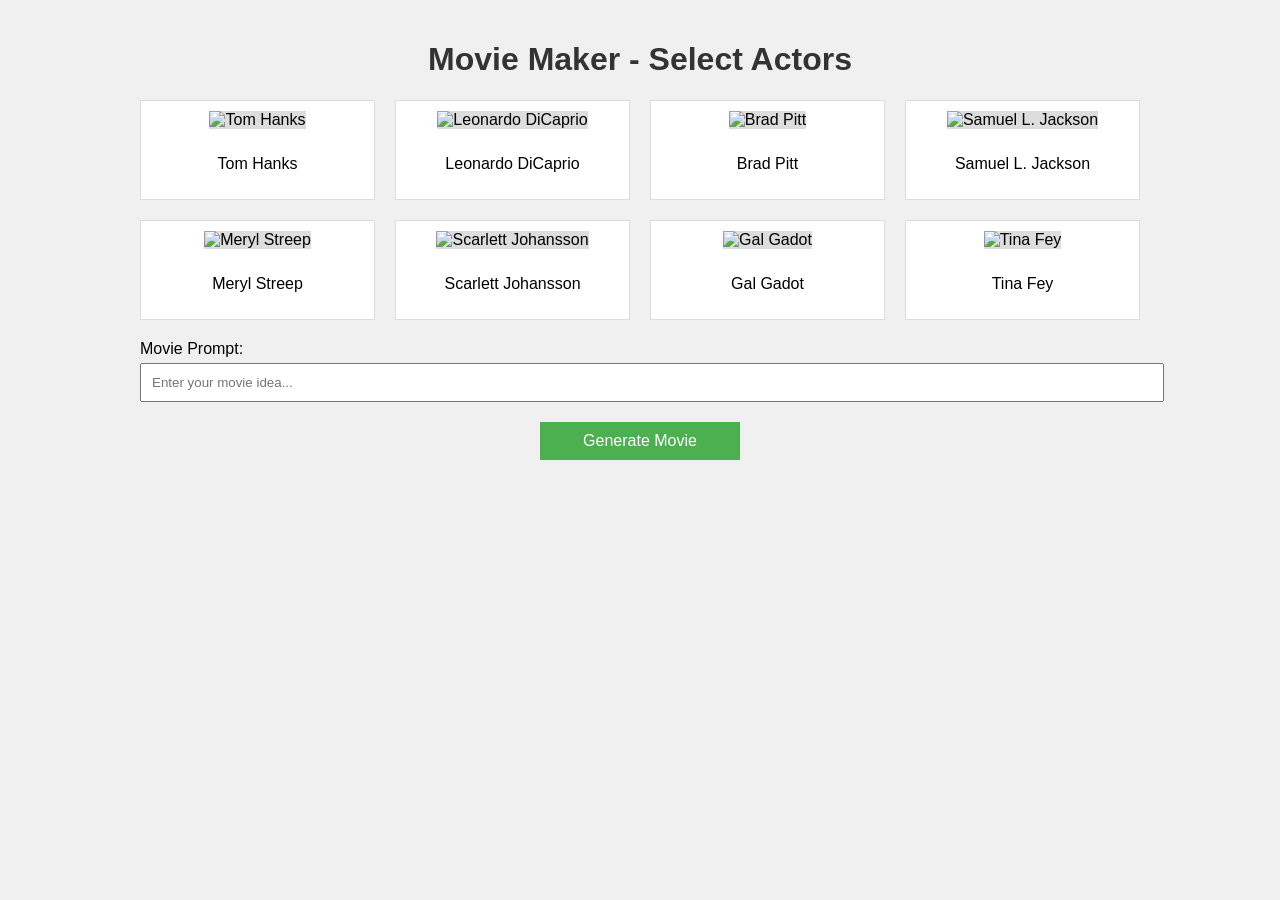
==== index.html @ a9859346 "Add files via upload" ====
<!DOCTYPE html>
<html lang="en">
<head>
    <meta charset="UTF-8">
    <meta name="viewport" content="width=device-width, initial-scale=1.0">
    <title>Movie Maker - Actor Selection</title>
    <style>
        body {
            font-family: Arial, sans-serif;
            margin: 0;
            padding: 20px;
            background-color: #f0f0f0;
        }
        .container {
            max-width: 1000px;
            margin: 0 auto;
        }
        h1 {
            text-align: center;
            color: #333;
        }
        .actor-grid {
            display: grid;
            grid-template-columns: repeat(4, 1fr);
            gap: 20px;
            margin-bottom: 20px;
        }
        .actor {
            background-color: white;
            border: 1px solid #ddd;
            padding: 10px;
            text-align: center;
            cursor: pointer;
            transition: background-color 0.3s;
        }
        .actor img {
            width: 150px;
            height: 150px;
            object-fit: cover;
            margin-bottom: 10px;
            background-color: #ddd;
        }
        .actor.selected {
            background-color: #e0f0ff;
        }
        .prompt-container {
            margin-bottom: 20px;
        }
        #prompt {
            width: 100%;
            padding: 10px;
            margin-top: 5px;
        }
        button {
            display: block;
            width: 200px;
            margin: 0 auto;
            padding: 10px;
            background-color: #4CAF50;
            color: white;
            border: none;
            cursor: pointer;
            font-size: 16px;
        }
        button:hover {
            background-color: #45a049;
        }
    </style>
</head>
<body>
    <div class="container">
        <h1>Movie Maker - Select Actors</h1>
        <div class="actor-grid" id="actorGrid">
            <!-- Actors will be dynamically inserted here -->
        </div>
        <div class="prompt-container">
            <label for="prompt">Movie Prompt:</label>
            <input type="text" id="prompt" placeholder="Enter your movie idea...">
        </div>
        <button id="generateMovie">Generate Movie</button>
    </div>

    <script>
        const actors = [
            { id: 1, name: "Tom Hanks", image: "./actorpics/hanks.jpg" },
            { id: 2, name: "Leonardo DiCaprio", image: "./actorpics/leo.jpg" },
            { id: 3, name: "Brad Pitt", image: "./actorpics/pitt.jpg" },
            { id: 4, name: "Samuel L. Jackson", image: "./actorpics/jackson.jpg" },
            { id: 5, name: "Meryl Streep", image: "./actorpics/streep.jpg" },
            { id: 6, name: "Scarlett Johansson", image: "./actorpics/scarjo.jpg" },
            { id: 7, name: "Gal Gadot", image: "./actorpics/gadot.jpg" },
            { id: 8, name: "Tina Fey", image: "./actorpics/fey.jpg" }
        ];
        const actorGrid = document.getElementById('actorGrid');
        const selectedActors = new Set();

        actors.forEach(actor => {
            const actorElement = document.createElement('div');
            actorElement.className = 'actor';
            actorElement.innerHTML = `
                <img src="${actor.image}" alt="${actor.name}">
                <p>${actor.name}</p>
            `;
            actorElement.addEventListener('click', () => toggleActorSelection(actor.id, actorElement));
            actorGrid.appendChild(actorElement);
        });

        function toggleActorSelection(actorId, element) {
            if (selectedActors.has(actorId)) {
                selectedActors.delete(actorId);
                element.classList.remove('selected');
            } else {
                selectedActors.add(actorId);
                element.classList.add('selected');
            }
        }

        document.getElementById('generateMovie').addEventListener('click', () => {
            const prompt = document.getElementById('prompt').value;
            const selectedActorNames = Array.from(selectedActors)
                .map(id => actors.find(actor => actor.id === id)?.name)
                .join(', ');
            console.log('Selected Actors:', selectedActorNames);
            console.log('Movie Prompt:', prompt);
            alert(`Selected Actors: ${selectedActorNames}\nMovie Prompt: ${prompt}\n\nMovie generation functionality will be implemented with web3 stack and Story Protocol.`);
        });
    </script>
</body>
</html>
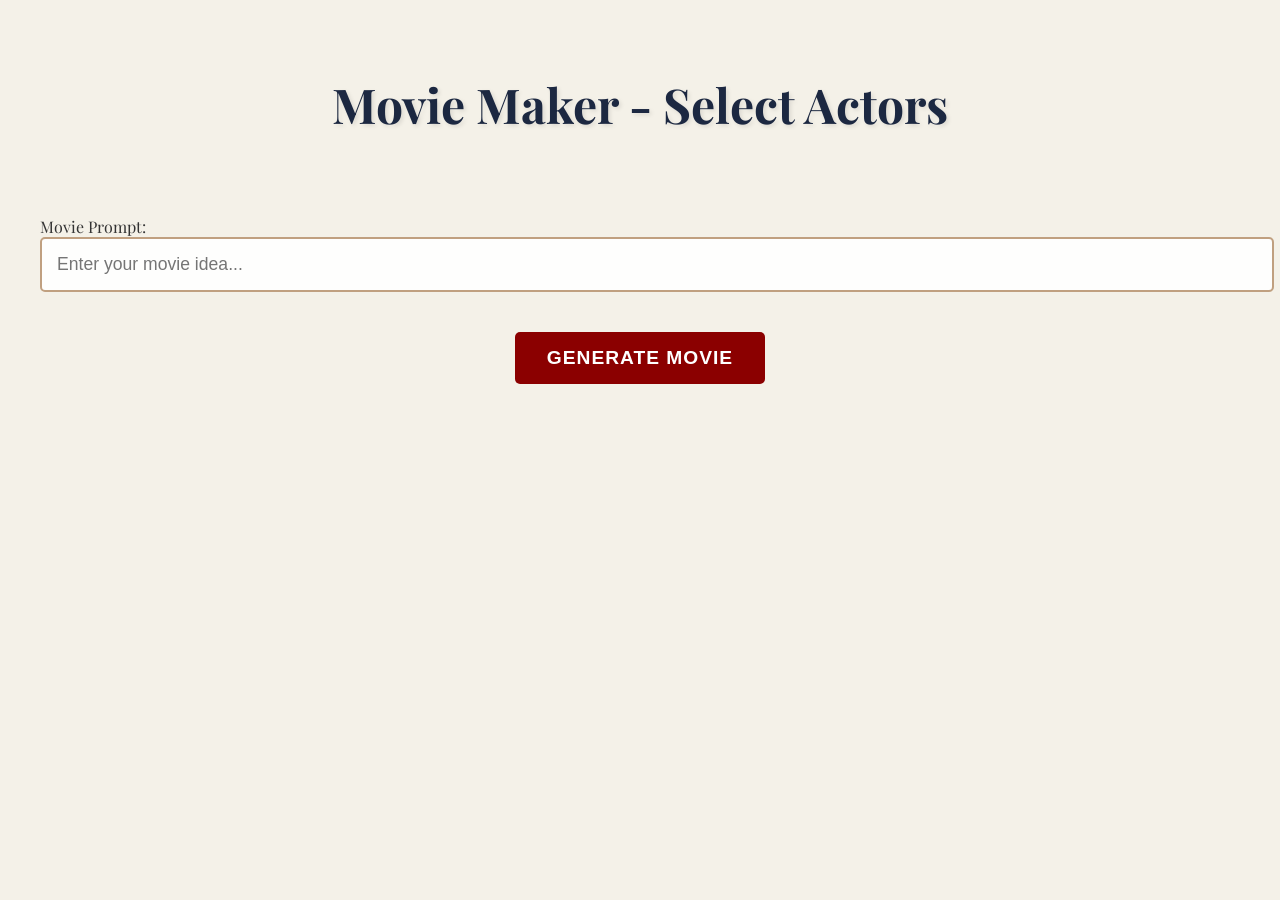
==== commit c54f5045: "Add files via upload" ====
--- a/index.html
+++ b/index.html
@@ -4,68 +4,8 @@
     <meta charset="UTF-8">
     <meta name="viewport" content="width=device-width, initial-scale=1.0">
     <title>Movie Maker - Actor Selection</title>
-    <style>
-        body {
-            font-family: Arial, sans-serif;
-            margin: 0;
-            padding: 20px;
-            background-color: #f0f0f0;
-        }
-        .container {
-            max-width: 1000px;
-            margin: 0 auto;
-        }
-        h1 {
-            text-align: center;
-            color: #333;
-        }
-        .actor-grid {
-            display: grid;
-            grid-template-columns: repeat(4, 1fr);
-            gap: 20px;
-            margin-bottom: 20px;
-        }
-        .actor {
-            background-color: white;
-            border: 1px solid #ddd;
-            padding: 10px;
-            text-align: center;
-            cursor: pointer;
-            transition: background-color 0.3s;
-        }
-        .actor img {
-            width: 150px;
-            height: 150px;
-            object-fit: cover;
-            margin-bottom: 10px;
-            background-color: #ddd;
-        }
-        .actor.selected {
-            background-color: #e0f0ff;
-        }
-        .prompt-container {
-            margin-bottom: 20px;
-        }
-        #prompt {
-            width: 100%;
-            padding: 10px;
-            margin-top: 5px;
-        }
-        button {
-            display: block;
-            width: 200px;
-            margin: 0 auto;
-            padding: 10px;
-            background-color: #4CAF50;
-            color: white;
-            border: none;
-            cursor: pointer;
-            font-size: 16px;
-        }
-        button:hover {
-            background-color: #45a049;
-        }
-    </style>
+    <link href="https://fonts.googleapis.com/css2?family=Playfair+Display:wght@400;700&display=swap" rel="stylesheet">
+    <link rel="stylesheet" href="./style.css">
 </head>
 <body>
     <div class="container">
@@ -80,50 +20,101 @@
         <button id="generateMovie">Generate Movie</button>
     </div>
 
-    <script>
-        const actors = [
-            { id: 1, name: "Tom Hanks", image: "./actorpics/hanks.jpg" },
-            { id: 2, name: "Leonardo DiCaprio", image: "./actorpics/leo.jpg" },
-            { id: 3, name: "Brad Pitt", image: "./actorpics/pitt.jpg" },
-            { id: 4, name: "Samuel L. Jackson", image: "./actorpics/jackson.jpg" },
-            { id: 5, name: "Meryl Streep", image: "./actorpics/streep.jpg" },
-            { id: 6, name: "Scarlett Johansson", image: "./actorpics/scarjo.jpg" },
-            { id: 7, name: "Gal Gadot", image: "./actorpics/gadot.jpg" },
-            { id: 8, name: "Tina Fey", image: "./actorpics/fey.jpg" }
-        ];
-        const actorGrid = document.getElementById('actorGrid');
-        const selectedActors = new Set();
+    <script type = "module">
 
-        actors.forEach(actor => {
-            const actorElement = document.createElement('div');
-            actorElement.className = 'actor';
-            actorElement.innerHTML = `
-                <img src="${actor.image}" alt="${actor.name}">
-                <p>${actor.name}</p>
-            `;
-            actorElement.addEventListener('click', () => toggleActorSelection(actor.id, actorElement));
-            actorGrid.appendChild(actorElement);
-        });
+import { ethers } from '../ethers.min.js';
+import { CONTRACT_ADDRESS, CONTRACT_ABI } from './constants.js';
 
-        function toggleActorSelection(actorId, element) {
-            if (selectedActors.has(actorId)) {
-                selectedActors.delete(actorId);
-                element.classList.remove('selected');
-            } else {
-                selectedActors.add(actorId);
-                element.classList.add('selected');
-            }
-        }
 
-        document.getElementById('generateMovie').addEventListener('click', () => {
-            const prompt = document.getElementById('prompt').value;
-            const selectedActorNames = Array.from(selectedActors)
-                .map(id => actors.find(actor => actor.id === id)?.name)
-                .join(', ');
-            console.log('Selected Actors:', selectedActorNames);
-            console.log('Movie Prompt:', prompt);
-            alert(`Selected Actors: ${selectedActorNames}\nMovie Prompt: ${prompt}\n\nMovie generation functionality will be implemented with web3 stack and Story Protocol.`);
-        });
+const actors = [
+    { id: 1, name: "Tom Hanks", image: "./actorpics/hanks.jpg" },
+    { id: 2, name: "Leonardo DiCaprio", image: "./actorpics/leo.jpg" },
+    { id: 3, name: "Brad Pitt", image: "./actorpics/pitt.jpg" },
+    { id: 4, name: "Samuel L. Jackson", image: "./actorpics/jackson.jpg" },
+    { id: 5, name: "Meryl Streep", image: "./actorpics/streep.jpg" },
+    { id: 6, name: "Scarlett Johansson", image: "./actorpics/scarjo.jpg" },
+    { id: 7, name: "Gal Gadot", image: "./actorpics/gadot.jpg" },
+    { id: 8, name: "Tina Fey", image: "./actorpics/fey.jpg" }
+];
+
+const selectedActors = new Set();
+let provider, signer, contract;
+//
+async function initializeEthers() {
+    try {
+        const provider = new ethers.providers.Web3Provider(window.ethereum)
+
+// MetaMask requires requesting permission to connect users accounts
+await provider.send("eth_requestAccounts", []);
+        signer = provider.getSigner();
+        contract = new ethers.Contract(CONTRACT_ADDRESS, CONTRACT_ABI, signer);
+        console.log(contract);
+    } catch (error) {
+        console.error('Failed to initialize Ethers:', error);
+        alert('Failed to connect to Story Protocol. Please check your wallet connection and try again.');
+    }
+}
+
+function initializeActorGrid() {
+    const actorGrid = document.getElementById('actorGrid');
+    actors.forEach(actor => {
+        const actorElement = document.createElement('div');
+        actorElement.className = 'actor';
+        actorElement.innerHTML = `
+            <img src="${actor.image}" alt="${actor.name}">
+            <p>${actor.name}</p>
+        `;
+        actorElement.addEventListener('click', () => toggleActorSelection(actor.id, actorElement));
+        actorGrid.appendChild(actorElement);
+    });
+}
+
+function toggleActorSelection(actorId, element) {
+    if (selectedActors.has(actorId)) {
+        selectedActors.delete(actorId);
+        element.classList.remove('selected');
+    } else {
+        selectedActors.add(actorId);
+        element.classList.add('selected');
+    }
+}
+
+async function generateMovie() {
+    if (!signer) {
+        alert('Please connect your wallet to use this feature.');
+        return;
+    }
+
+    const prompt = document.getElementById('prompt').value;
+    const selectedActorNames = Array.from(selectedActors)
+        .map(id => actors.find(actor => actor.id === id)?.name)
+        .join(', ');
+
+    if (selectedActorNames.length === 0 || prompt.trim() === '') {
+        alert('Please select at least one actor and enter a movie prompt.');
+        return;
+    }
+
+    try {
+        console.log(selectedActorNames);
+        console.log(prompt)
+        console.log(contract);
+        const tx = await contract.createMovie(selectedActorNames, prompt);
+        await tx.wait();
+        console.log('Movie created on Story Protocol');
+        alert(`Movie successfully created on Story Protocol!\nSelected Actors: ${selectedActorNames}\nMovie Prompt: ${prompt}`);
+    } catch (error) {
+        console.error('Failed to create movie:', error);
+        alert('Failed to create movie. Please check your wallet connection and try again.');
+    }
+}
+
+// Initialize the application
+document.addEventListener('DOMContentLoaded', () => {
+    initializeEthers();
+    initializeActorGrid();
+    document.getElementById('generateMovie').addEventListener('click', generateMovie);
+});
     </script>
 </body>
 </html>
--- a/style.css
+++ b/style.css
@@ -0,0 +1,134 @@
+/* Movie Maker - Rich and Regal Styles */
+
+:root {
+  --primary-color: #1c2841;
+  --secondary-color: #c0a080;
+  --text-color: #333;
+  --background-color: #f4f1e8;
+  --accent-color: #8b0000;
+}
+
+body {
+  font-family: 'Playfair Display', Georgia, serif;
+  margin: 0;
+  padding: 0;
+  background-color: var(--background-color);
+  color: var(--text-color);
+}
+
+.container {
+  max-width: 1200px;
+  margin: 0 auto;
+  padding: 40px 20px;
+}
+
+h1 {
+  text-align: center;
+  color: var(--primary-color);
+  font-size: 3em;
+  margin-bottom: 40px;
+  text-shadow: 2px 2px 4px rgba(0, 0, 0, 0.1);
+}
+
+.actor-grid {
+  display: grid;
+  grid-template-columns: repeat(auto-fit, minmax(220px, 1fr));
+  gap: 30px;
+  margin-bottom: 40px;
+}
+
+.actor {
+  background-color: #fff;
+  border: none;
+  border-radius: 10px;
+  padding: 20px;
+  text-align: center;
+  cursor: pointer;
+  transition: all 0.3s ease;
+  box-shadow: 0 10px 20px rgba(0, 0, 0, 0.1);
+}
+
+.actor:hover {
+  transform: translateY(-5px);
+  box-shadow: 0 15px 30px rgba(0, 0, 0, 0.2);
+}
+
+.actor img {
+  width: 180px;
+  height: 180px;
+  object-fit: cover;
+  border-radius: 50%;
+  margin-bottom: 15px;
+  border: 4px solid var(--secondary-color);
+}
+
+.actor p {
+  font-size: 1.1em;
+  font-weight: bold;
+  margin: 0;
+  color: var(--primary-color);
+}
+
+.actor.selected {
+  background-color: var(--secondary-color);
+}
+
+.actor.selected p {
+  color: #fff;
+}
+
+.prompt-container {
+  margin-bottom: 40px;
+}
+
+#prompt {
+  width: 100%;
+  padding: 15px;
+  font-size: 1.1em;
+  border: 2px solid var(--secondary-color);
+  border-radius: 5px;
+  background-color: rgba(255, 255, 255, 0.9);
+}
+
+#prompt:focus {
+  outline: none;
+  box-shadow: 0 0 10px rgba(192, 160, 128, 0.5);
+}
+
+button {
+  display: block;
+  width: 250px;
+  margin: 0 auto;
+  padding: 15px;
+  background-color: var(--accent-color);
+  color: #fff;
+  border: none;
+  border-radius: 5px;
+  cursor: pointer;
+  font-size: 1.2em;
+  font-weight: bold;
+  text-transform: uppercase;
+  letter-spacing: 1px;
+  transition: all 0.3s ease;
+}
+
+button:hover {
+  background-color: #a50000;
+  transform: scale(1.05);
+}
+
+/* Responsive adjustments */
+@media (max-width: 768px) {
+  .actor-grid {
+    grid-template-columns: repeat(auto-fit, minmax(180px, 1fr));
+  }
+
+  .actor img {
+    width: 150px;
+    height: 150px;
+  }
+
+  h1 {
+    font-size: 2.5em;
+  }
+}
